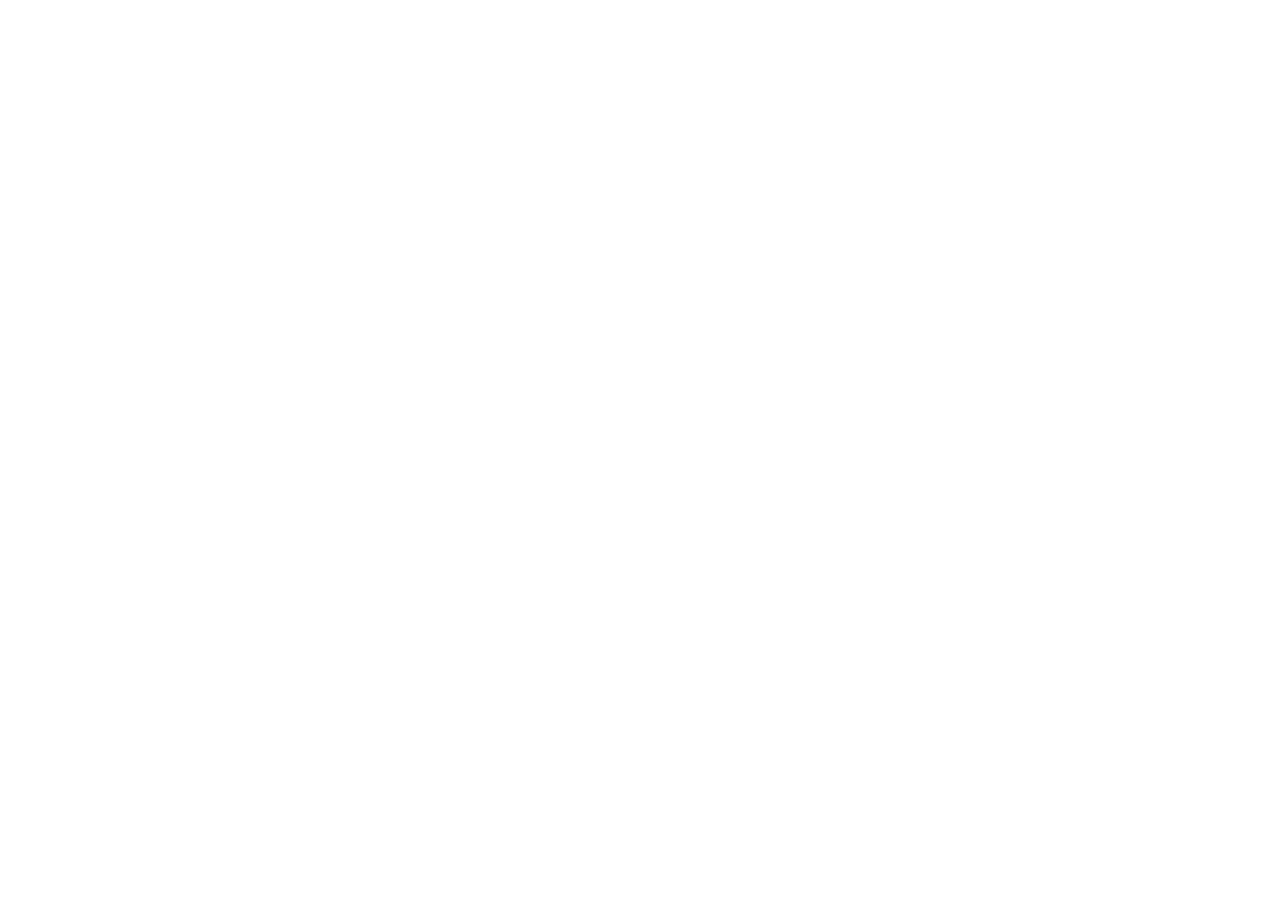
==== index.html @ ba2f03af "primeros pasos del cafe" ====
<!DOCTYPE html>
<html lang="en">
<head>
    <meta charset="UTF-8">
    <meta http-equiv="X-UA-Compatible" content="IE=edge">
    <meta name="viewport" content="width=device-width, initial-scale=1.0">
    <title>BlogDeCafé</title>
    <link rel="stylesheet" href="css/normalize.css" />
    <link rel="preconnect" href="https://fonts.googleapis.com">
    <link rel="preconnect" href="https://fonts.gstatic.com" crossorigin>
    <link href="https://fonts.googleapis.com/css2?family=Open+Sans&family=PT+Sans:wght@400;700&display=swap" rel="stylesheet">  
    <link rel="stylesheet"  href="css/style.css" />
</head>
<body>
    
</body>
</html>
---- css/style.css ----
:root {
    --fuenteHeading: 'PT sans', sans-serif;
    --fuenteParrafos: 'Open Sans', sans-serif;

    --primario: #784D3C;
    --blanco: #ffffff;
    --negro: #000000;

}

html {
    box-sizing: border-box;
    font: 62.5%; /* 1 rem = 10px */
}

*, *:before, *:after {
    box-sizing: inherit;
}
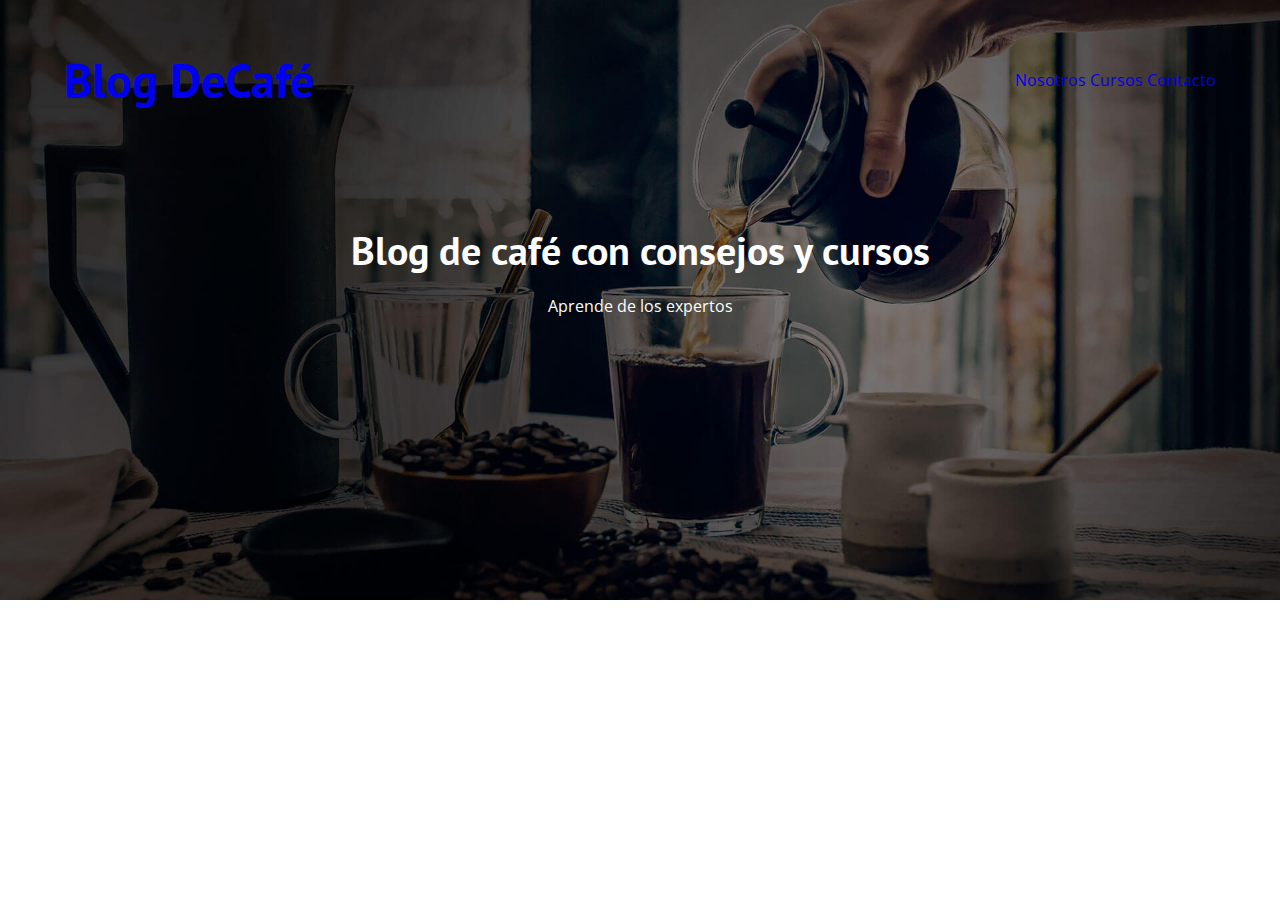
==== commit 67ae6abf: "modificamos css y html" ====
--- a/index.html
+++ b/index.html
@@ -13,5 +13,31 @@
 </head>
 <body>
     
+    <header class="header">
+
+        <div class="contenedor">   
+            <div class="barra">
+                <a class="logo" href="index.html">
+                    <h1 class="logo__nombre">
+                        Blog <span class="logo__bold">DeCafé</span>
+                    </h1>
+                </a>
+
+                <nav>
+                    <a href="nosotros.html" class="navegacion__enlace">Nosotros</a>
+                    <a href="cursos.html" class="navegacion__enlace">Cursos</a>
+                    <a href="contacto.html" class="navegacion__enlace">Contacto</a>
+                </nav>
+            </div>
+        </div>
+
+
+        <div class="header__texto">
+            <h2 class="no-margin">Blog de café con consejos y cursos</h2>
+            <p class="no-margin"> Aprende de los expertos </p>
+        </div>
+
+    </header>
+
 </body>
 </html>--- a/css/style.css
+++ b/css/style.css
@@ -10,9 +10,90 @@
 
 html {
     box-sizing: border-box;
-    font: 62.5%; /* 1 rem = 10px */
+    font-size: 62.5%; /* 1 rem = 10px */
 }
 
 *, *:before, *:after {
     box-sizing: inherit;
 }
+
+body {
+    font-family: var(--fuenteParrafos);
+    font-size: 1.6rem;
+    line-height: 2;
+}
+
+/* Globales */
+
+.contenedor {
+    max-width: 120rem;
+    width: 90%;
+    margin: 0 auto;
+}
+
+a {
+    text-decoration: none;
+}
+
+h1 {
+    font-size: 4.8rem; 
+    font-family: var(--fuenteHeading);
+ }
+
+h2 {
+    font-size: 4rem; 
+    font-family: var(--fuenteHeading);
+ }
+
+h3 {
+    font-size: 3.2rem; 
+    font-family: var(--fuenteHeading);
+ }
+
+h4 {
+    font-size: 2.8rem; 
+    font-family: var(--fuenteHeading);
+ }
+
+img { max-width: 100%;}
+
+/* Utilidades */
+
+.no-margin {
+
+    margin: 0;
+}
+
+.no-padding {
+
+    padding: 0;
+}
+
+.centrar-texto{
+    text-align: center;
+
+}
+
+/* Header */
+
+.header {
+    background-image: url(../img/banner.jpg);
+    height: 60rem;
+    background-size: cover;
+    background-repeat: no-repeat;
+    background-position: center center;
+}
+
+.header__texto {
+    text-align: center;
+    color: var(--blanco);
+    margin-top: 5rem;
+}
+
+@media (min-width: 768px ) { 
+    .barra {
+        display: flex;
+        justify-content: space-between;
+        align-items: center;
+    }
+}
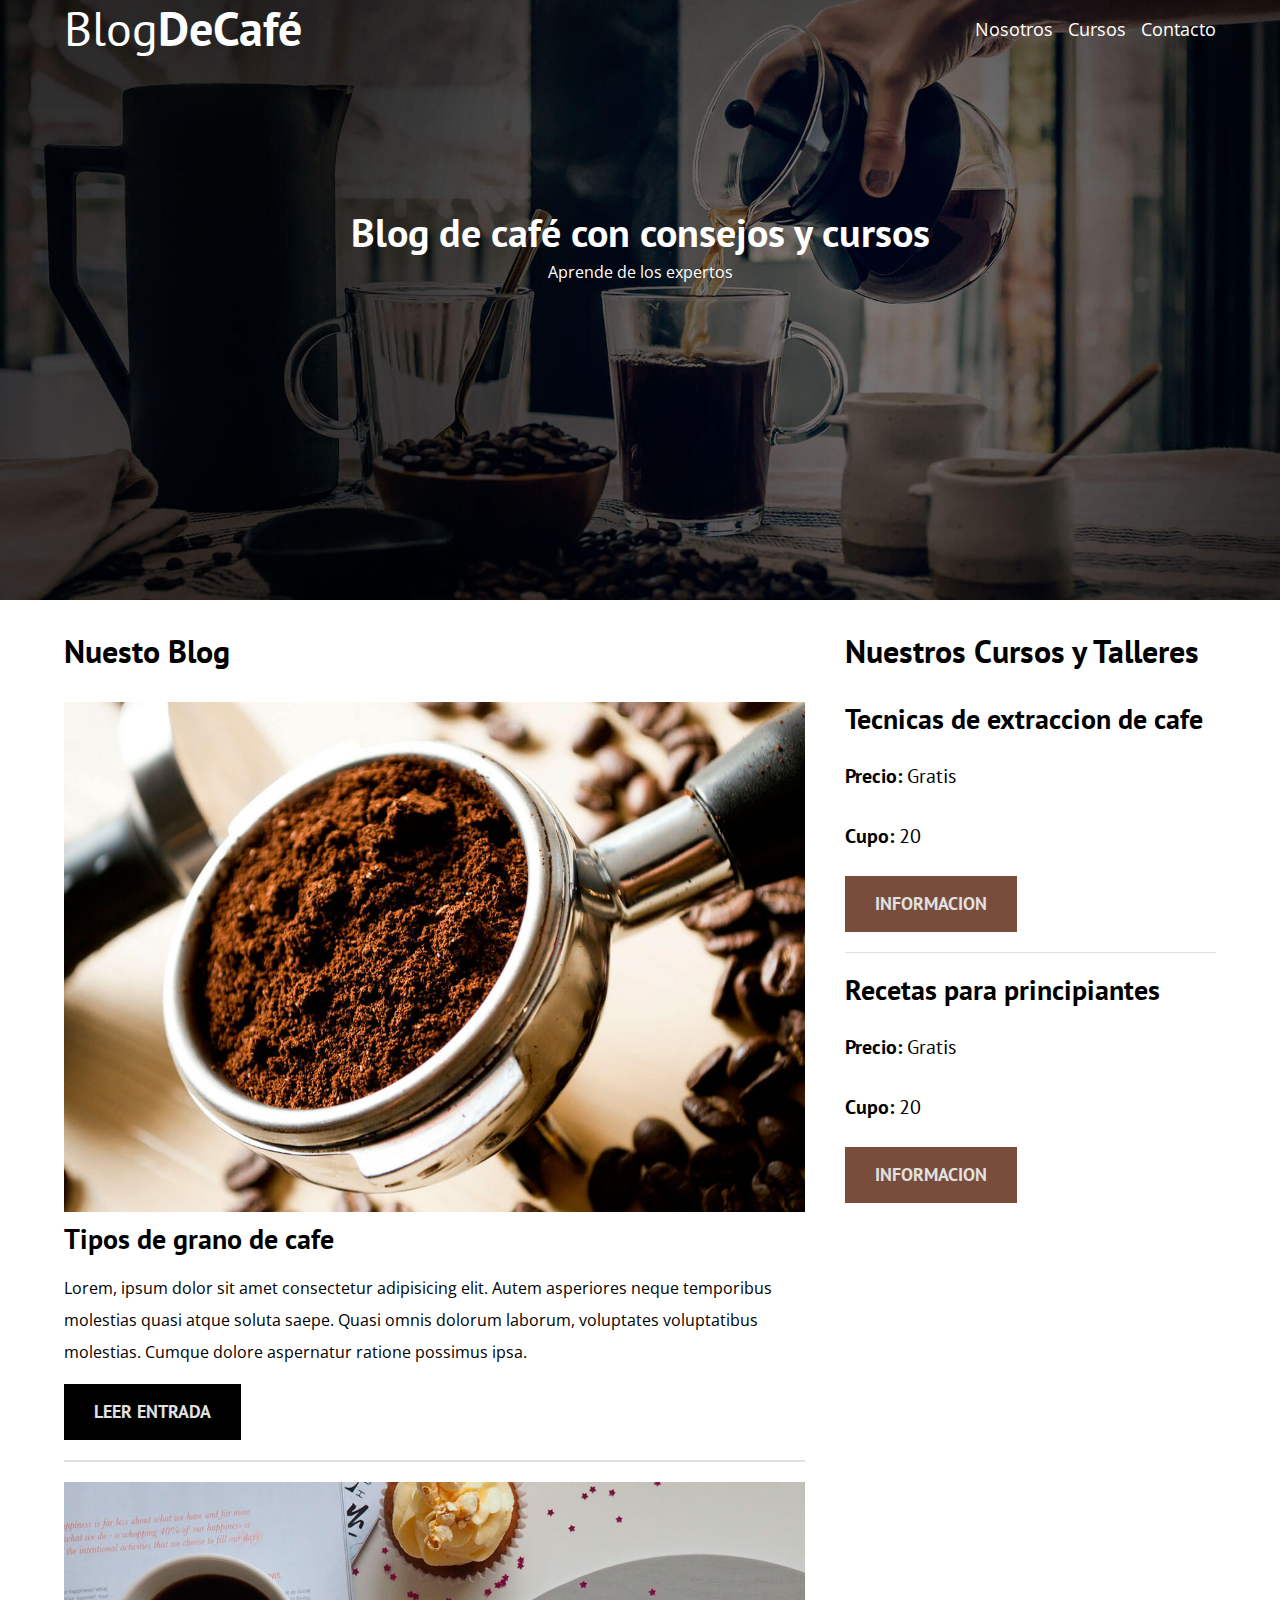
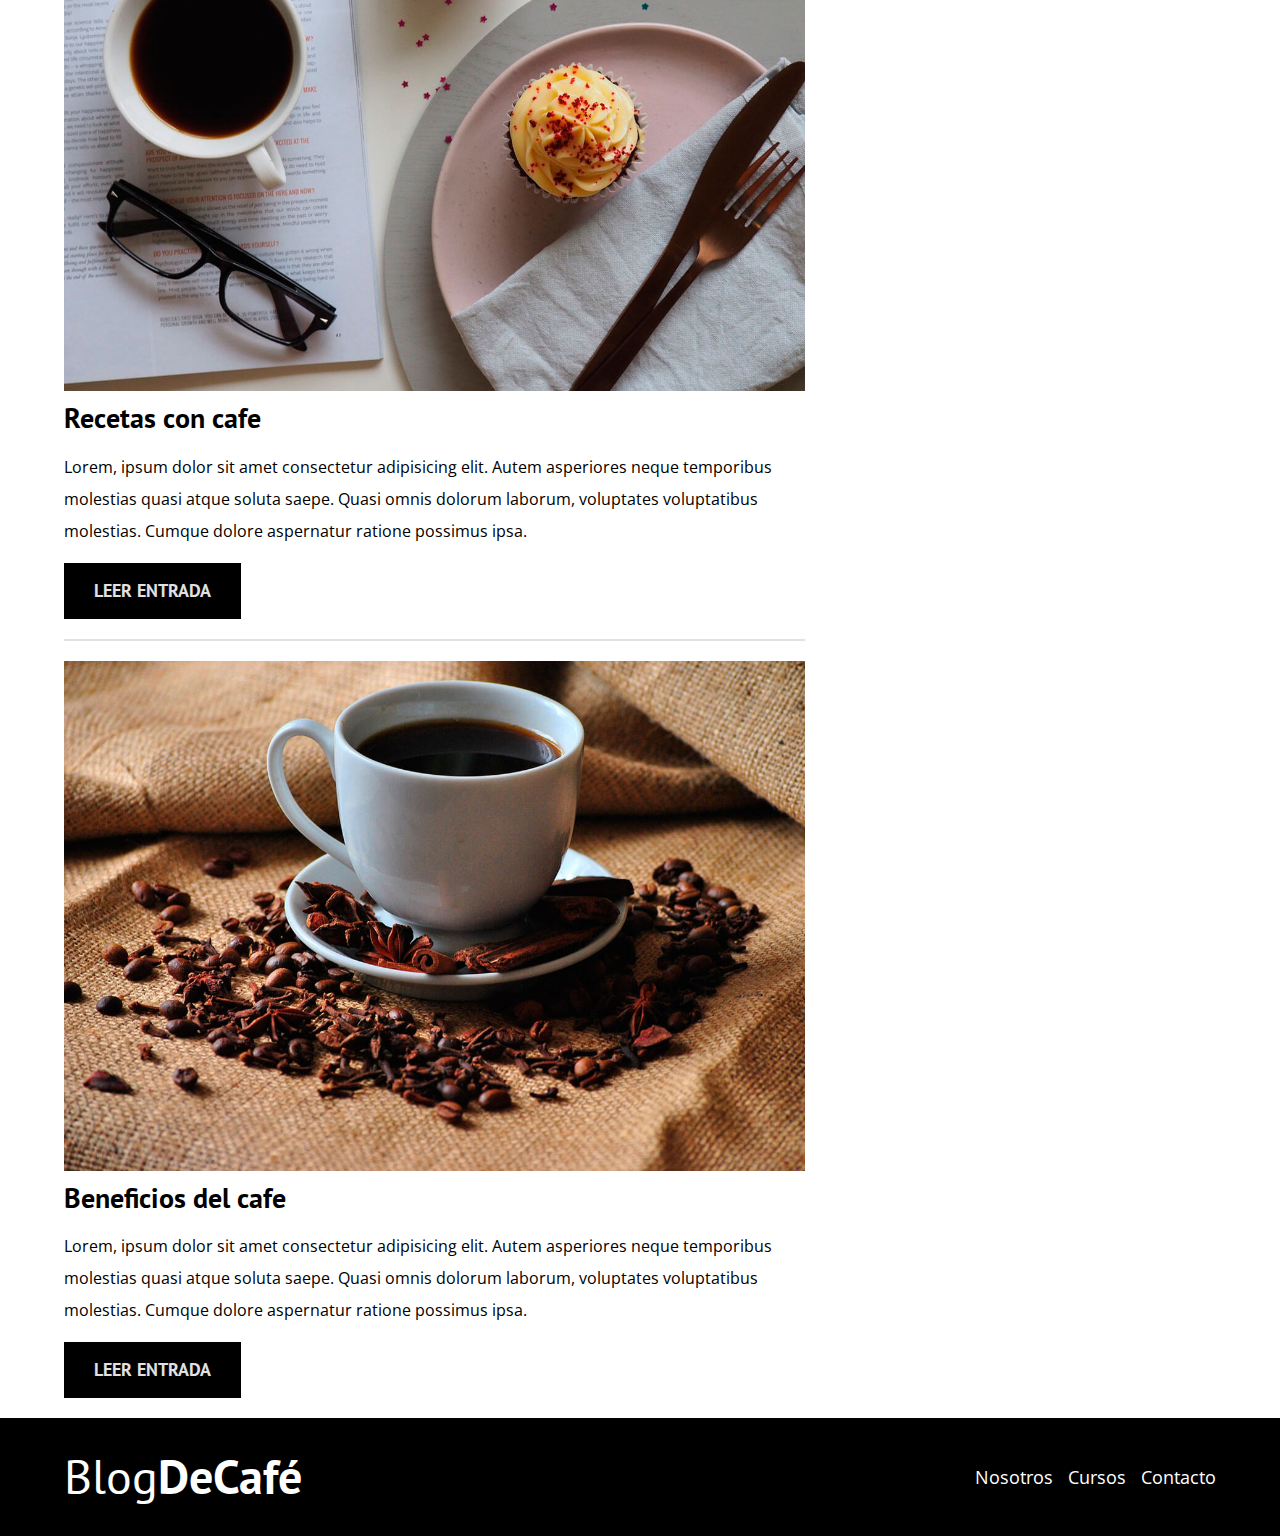
==== commit d42f8a54: "se modifico html y css footer" ====
--- a/index.html
+++ b/index.html
@@ -18,12 +18,12 @@
         <div class="contenedor">   
             <div class="barra">
                 <a class="logo" href="index.html">
-                    <h1 class="logo__nombre">
-                        Blog <span class="logo__bold">DeCafé</span>
+                    <h1 class="logo__nombre no-margin centrar-texto">
+                        Blog<span class="logo__bold">DeCafé</span>
                     </h1>
                 </a>
 
-                <nav>
+                <nav class="navegacion">
                     <a href="nosotros.html" class="navegacion__enlace">Nosotros</a>
                     <a href="cursos.html" class="navegacion__enlace">Cursos</a>
                     <a href="contacto.html" class="navegacion__enlace">Contacto</a>
@@ -39,5 +39,89 @@
 
     </header>
 
+    <div class="contenedor contenido-principal">
+        <main class="blog">
+            <h3>Nuesto Blog</h3>
+
+            <article class="entrada">
+                <div class="entrada__imagen">
+                    <img src="./img/blog1.jpg" alt="imagen blog">
+                </div>
+
+                <div class="entrada__contenido">
+                    <h4 class="no-margin">Tipos de grano de cafe</h4>
+                    <p>Lorem, ipsum dolor sit amet consectetur adipisicing elit. Autem asperiores neque temporibus molestias quasi atque soluta saepe. Quasi omnis dolorum laborum, voluptates voluptatibus molestias. Cumque dolore aspernatur ratione possimus ipsa.</p>
+                    <a href="entrada.html" class="boton boton--primario">Leer entrada</a>
+                </div>
+            </article> 
+
+            <article class="entrada">
+                <div class="entrada__imagen">
+                    <img src="./img/blog2.jpg" alt="imagen blog">
+                </div>
+
+                <div class="entrada__contenido">
+                    <h4 class="no-margin">Recetas con cafe</h4>
+                    <p>Lorem, ipsum dolor sit amet consectetur adipisicing elit. Autem asperiores neque temporibus molestias quasi atque soluta saepe. Quasi omnis dolorum laborum, voluptates voluptatibus molestias. Cumque dolore aspernatur ratione possimus ipsa.</p>
+                    <a href="entrada.html" class="boton boton--primario">Leer entrada</a>
+                </div>
+            </article>
+
+            <article class="entrada">
+                <div class="entrada__imagen">
+                    <img src="./img/blog3.jpg" alt="imagen blog">
+                </div>
+
+                <div class="entrada__contenido">
+                    <h4 class="no-margin">Beneficios del cafe</h4>
+                    <p>Lorem, ipsum dolor sit amet consectetur adipisicing elit. Autem asperiores neque temporibus molestias quasi atque soluta saepe. Quasi omnis dolorum laborum, voluptates voluptatibus molestias. Cumque dolore aspernatur ratione possimus ipsa.</p>
+                    <a href="entrada.html" class="boton boton--primario">Leer entrada</a>
+                </div>
+            </article>
+
+        </main>
+        <aside class="sidebar">
+            <h3>Nuestros Cursos y Talleres</h3>
+
+            <ul class="cursos no-padding">
+                <li class="widget-curso">
+                    <h4 class="no-margin">Tecnicas de extraccion de cafe</h4>
+                    <p class="widget-curso__label">Precio:<span class="widget-curso__info"> Gratis</span></p>
+                    <p class="widget-curso__label">Cupo:<span class="widget-curso__info"> 20</span></p>
+
+                    <a href="entrada.html" class="boton boton--secundario">Informacion</a>
+                </li>
+
+                <li class="widget-curso">
+                    <h4 class="no-margin">Recetas para principiantes</h4>
+                    <p class="widget-curso__label">Precio:<span class="widget-curso__info"> Gratis</span></p>
+                    <p class="widget-curso__label">Cupo:<span class="widget-curso__info"> 20</span></p>
+
+                    <a href="entrada.html" class="boton boton--secundario">Informacion</a>
+                </li>
+            </ul>
+        </aside>
+    </div>
+
+<footer class="footer">
+    <div class="contenedor">
+        <div class="barra">
+            <a class="logo" href="index.html">
+                <h1 class="logo__nombre no-margin centrar-texto">
+                    Blog<span class="logo__bold">DeCafé</span>
+                </h1>
+            </a>
+
+            <nav class="navegacion">
+                <a href="nosotros.html" class="navegacion__enlace">Nosotros</a>
+                <a href="cursos.html" class="navegacion__enlace">Cursos</a>
+                <a href="contacto.html" class="navegacion__enlace">Contacto</a>
+            </nav>
+        </div>
+
+    </div>
+
+</footer>
+
 </body>
 </html>--- a/css/style.css
+++ b/css/style.css
@@ -5,6 +5,7 @@
     --primario: #784D3C;
     --blanco: #ffffff;
     --negro: #000000;
+    --claro: #e1e1e1;
 
 }
 
@@ -31,10 +32,16 @@
     margin: 0 auto;
 }
 
+
 a {
     text-decoration: none;
 }
 
+h1, h2, h3, h4 {
+    font-family: var(--fuenteHeading);
+    line-height: 1.2;
+}
+
 h1 {
     font-size: 4.8rem; 
     font-family: var(--fuenteHeading);
@@ -75,6 +82,7 @@
 }
 
 /* Header */
+
 
 .header {
     background-image: url(../img/banner.jpg);
@@ -90,6 +98,12 @@
     margin-top: 5rem;
 }
 
+@media (min-width: 768px) { 
+    .header__texto {
+        margin-top: 15rem;
+    }
+}
+
 @media (min-width: 768px ) { 
     .barra {
         display: flex;
@@ -97,3 +111,111 @@
         align-items: center;
     }
 }
+
+.logo {
+    color: var(--blanco);
+
+}
+
+.logo__nombre {
+    font-weight: 400;
+}
+
+.logo__bold {
+    font-weight: 700;
+}
+
+@media (min-width: 768px) { 
+    .navegacion {
+        display: flex;
+        gap: 1.5rem;
+    }
+}
+
+.navegacion__enlace {
+    color: var(--blanco);
+    display: block;
+    text-align: center;
+    font-size: 1.8rem;
+}
+
+
+
+@media (min-width: 768px ) { 
+    .contenido-principal {
+        display: grid;
+        grid-template-columns: 2fr 1fr;
+        column-gap: 4rem;
+    }
+    
+}
+
+.entrada {
+    border-bottom: 2px solid var(--claro);
+    margin-bottom: 2rem;
+}
+
+.entrada:last-of-type {
+    border: none;
+    margin-bottom: 0;
+}
+
+.boton {
+    display: block;
+    font-family: var(--fuenteHeading);
+    color: var(--claro);
+    text-align: center;
+    padding: 1rem 3rem;
+    font-size: 1.8rem;
+    text-transform: uppercase;
+    font-weight: 700;
+    margin-bottom: 2rem;
+}
+
+@media (min-width: 768px) { 
+    .boton {
+        display: inline-block;
+    }
+}
+
+.boton--primario {
+    background-color: var(--negro);
+}
+
+.boton--secundario {
+    background-color: var(--primario);
+}
+
+.cursos {
+    list-style: none;
+}
+
+.widget-curso{
+    border-bottom: 1px solid var(--claro);
+    margin-bottom: 2rem;
+}
+
+.widget-curso:last-of-type {
+    border: none;
+    margin-bottom: none;
+}
+
+.widget-curso__label{
+    font-family: var(--fuenteHeading);
+    font-weight: bold;
+}
+
+.widget-curso__info{
+    font-weight: 400;
+}
+
+.widget-curso__label,
+.widget-curso__info {
+
+    font-size: 2rem;
+}
+
+.footer {
+    background-color: var(--negro);
+    padding: 3rem 0;
+}